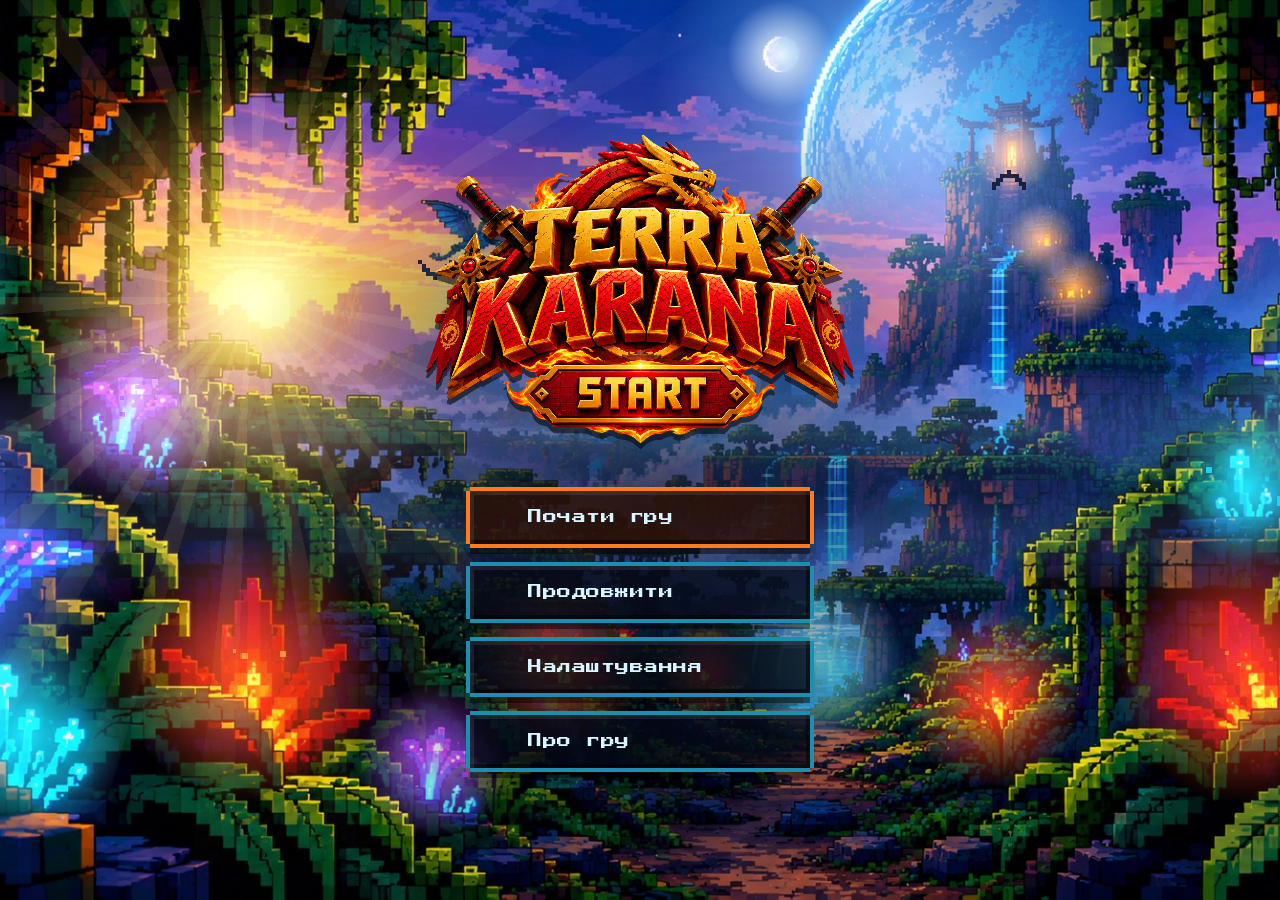
==== index.html @ a612be21 "Add files via upload" ====
<!DOCTYPE html>
<html lang="uk">
 
<head>
    <meta charset="UTF-8">
    <meta name="viewport" content="width=device-width, initial-scale=1.0, viewport-fit=cover">
    <title>Terra Karana: Start</title>
    <link rel="icon" type="image/png" href="title.png">
    <link rel="preconnect" href="https://fonts.googleapis.com">
    <link rel="preconnect" href="https://fonts.gstatic.com" crossorigin>
    <link href="https://fonts.googleapis.com/css2?family=Press+Start+2P&display=swap" rel="stylesheet">
    <link rel="stylesheet" href="style.css">
</head>
 
<body>
    <div class="stage" id="st">
        <img src="scene.jpg" alt="Піксельний світ з плавучими островами, грибами, що світяться, і заходом сонця">
        <div class="rays"></div>
        <div class="fog" style="top:40%"></div>
        <div class="fog" style="top:52%;animation-duration:70s;animation-direction:alternate-reverse;opacity:.75"></div>
        <div class="fall" style="left:72.4%;top:28%;width:1.4%;height:16%"></div>
        <div class="fall" style="left:62.3%;top:51%;width:1.6%;height:12%"></div>
        <div class="fall" style="left:58%;top:52%;width:1%;height:8%"></div>
        <div class="river"></div>
        <canvas id="cv" width="836" height="470"></canvas>
    </div>
 
    <main class="content">
        <img src="title.png" class="title" alt="Terra Karana">
        <nav class="menu" aria-label="Головне меню">
            <!-- Замініть href="#" на сторінки вашої гри -->
            <a class="btn btn--main" href="#">Почати гру</a>
            <a class="btn" href="#">Продовжити</a>
            <a class="btn" href="#">Налаштування</a>
            <a class="btn" href="#">Про гру</a>
        </nav>
    </main>
 
    <script src="script.js"></script>
</body>
 
</html>
---- style.css ----
/* ---------- база ---------- */
:root {
    --bg: #04050c;
    --ink: #d8f6ff;
    --cyan: #2fd0ff;
    --cyan-dim: #1c8fb0;
    --ember: #ff7a1c;
    --violet: #b04aff;
}

*,
*::before,
*::after {
    box-sizing: border-box
}

html,
body {
    margin: 0;
    padding: 0;
    background: var(--bg)
}

body {
    overflow-x: hidden
}

/* ---------- фон-сцена ---------- */
.stage {
    position: fixed;
    left: 50%;
    top: 50%;
    transform: translate(-50%, -50%);
    width: max(100vw, calc(100vh * 1672 / 941));
    aspect-ratio: 1672/941;
    overflow: hidden;
    z-index: 0;
    pointer-events: none;
}

.stage>img,
.stage>canvas {
    position: absolute;
    inset: 0;
    width: 100%;
    height: 100%;
    display: block
}

canvas {
    image-rendering: pixelated;
    pointer-events: none
}

.g {
    position: absolute;
    aspect-ratio: 1;
    border-radius: 50%;
    transform: translate(-50%, -50%);
    mix-blend-mode: screen;
    pointer-events: none;
    background: radial-gradient(circle, var(--c) 0, transparent 66%);
    animation: fl var(--d) ease-in-out var(--dl) infinite
}

@keyframes fl {

    0%,
    100% {
        opacity: var(--a)
    }

    35% {
        opacity: calc(var(--a)*.4)
    }

    60% {
        opacity: var(--a)
    }

    80% {
        opacity: calc(var(--a)*.65)
    }
}

.fall {
    position: absolute;
    transform: translateX(-50%);
    mix-blend-mode: screen;
    pointer-events: none;
    opacity: .6;
    background: repeating-linear-gradient(180deg, rgba(90, 220, 255, 0) 0 6px, rgba(150, 245, 255, .9) 6px 9px, rgba(90, 220, 255, 0) 9px 16px);
    background-size: 100% 32px;
    animation: fall 1.2s linear infinite;
    -webkit-mask-image: linear-gradient(90deg, transparent, #000 30%, #000 70%, transparent);
    mask-image: linear-gradient(90deg, transparent, #000 30%, #000 70%, transparent)
}

@keyframes fall {
    to {
        background-position: 0 32px
    }
}

.river {
    position: absolute;
    left: 57%;
    top: 67%;
    width: 8%;
    height: 8%;
    mix-blend-mode: screen;
    pointer-events: none;
    opacity: .35;
    background: repeating-linear-gradient(100deg, transparent 0 10px, rgba(160, 240, 255, .8) 10px 13px, transparent 13px 26px);
    background-size: 52px 100%;
    animation: rv 2.4s linear infinite
}

@keyframes rv {
    to {
        background-position: 52px 0
    }
}

.rays {
    position: absolute;
    left: 25.7%;
    top: 33%;
    width: 140%;
    aspect-ratio: 1;
    transform: translate(-50%, -50%);
    mix-blend-mode: screen;
    pointer-events: none;
    opacity: .2;
    background: repeating-conic-gradient(from 0deg, rgba(255, 190, 90, .9) 0 4deg, transparent 4deg 14deg);
    -webkit-mask-image: radial-gradient(circle, #000 0, transparent 36%);
    mask-image: radial-gradient(circle, #000 0, transparent 36%);
    animation: ry 90s linear infinite
}

@keyframes ry {
    to {
        transform: translate(-50%, -50%) rotate(360deg)
    }
}

.fog {
    position: absolute;
    left: -30%;
    width: 160%;
    height: 15%;
    mix-blend-mode: screen;
    pointer-events: none;
    background: radial-gradient(ellipse at 50% 50%, rgba(150, 160, 255, .32), transparent 70%);
    animation: dr 50s linear infinite alternate
}

@keyframes dr {
    from {
        transform: translateX(-9%)
    }

    to {
        transform: translateX(9%)
    }
}

@media (prefers-reduced-motion:reduce) {

    .g,
    .fall,
    .river,
    .rays,
    .fog {
        animation: none
    }
}

/* ---------- меню ---------- */
.content {
    position: relative;
    z-index: 2;
    min-height: 100vh;
    display: flex;
    flex-direction: column;
    align-items: center;
    justify-content: center;
    padding: max(24px, env(safe-area-inset-top, 0px)) 20px max(24px, env(safe-area-inset-bottom, 0px));
}

/* м'яке затемнення під меню, щоб текст читався на яскравій сцені */
.content::before {
    content: '';
    position: fixed;
    inset: 0;
    z-index: -1;
    pointer-events: none;
    background: radial-gradient(ellipse 42% 62% at 50% 56%, rgba(4, 5, 12, .62), transparent 78%);
}

.title {
    display: block;
    width: min(560px, 86vw);
    height: auto;
    margin: 0 0 44px;
    image-rendering: pixelated;
    filter: drop-shadow(0 6px 0 rgba(0, 0, 0, .55)) drop-shadow(0 0 28px rgba(47, 208, 255, .28));
}

.menu {
    display: flex;
    flex-direction: column;
    gap: 22px;
    width: min(340px, 86vw)
}

.btn {
    --edge: var(--cyan-dim);
    position: relative;
    display: block;
    padding: 18px 20px 18px 58px;
    font: 14px/1.2 'Press Start 2P', ui-monospace, monospace;
    letter-spacing: .5px;
    color: var(--ink);
    text-decoration: none;
    text-align: left;
    background: rgba(6, 10, 24, .78);
    /* «ступінчаста» піксельна рамка + об'ємна фаска */
    box-shadow:
        0 -4px 0 0 var(--edge), 0 4px 0 0 var(--edge), -4px 0 0 0 var(--edge), 4px 0 0 0 var(--edge),
        inset 4px 4px 0 0 rgba(255, 255, 255, .08), inset -4px -4px 0 0 rgba(0, 0, 0, .5),
        0 10px 0 0 rgba(0, 0, 0, .45);
    transition: transform .12s steps(2), background .12s;
}

.btn::before {
    /* піксельна стрілка-вказівник */
    content: '';
    position: absolute;
    left: 24px;
    top: 50%;
    width: 14px;
    height: 16px;
    transform: translateY(-50%);
    background: var(--edge);
    clip-path: polygon(0 0, 100% 50%, 0 100%);
    opacity: 0;
}

.btn:hover,
.btn:focus-visible {
    --edge: var(--cyan);
    transform: translateY(-3px);
    outline: none;
    background: rgba(10, 24, 48, .9);
    text-shadow: 0 0 10px rgba(47, 208, 255, .8);
}

.btn:hover::before,
.btn:focus-visible::before {
    opacity: 1
}

.btn:active {
    transform: translateY(2px)
}

.btn--main {
    --edge: var(--ember);
    background: rgba(44, 16, 6, .82)
}

.btn--main:hover,
.btn--main:focus-visible {
    --edge: #ffb04a;
    background: rgba(70, 26, 8, .92);
    text-shadow: 0 0 10px rgba(255, 150, 40, .85);
}

/* ---------- поява ---------- */
@keyframes rise {
    from {
        opacity: 0;
        transform: translateY(14px)
    }

    to {
        opacity: 1;
        transform: none
    }
}

.title {
    animation: rise .7s steps(7) both
}

.menu .btn {
    animation: rise .5s steps(5) both
}

.menu .btn:nth-child(1) {
    animation-delay: .35s
}

.menu .btn:nth-child(2) {
    animation-delay: .5s
}

.menu .btn:nth-child(3) {
    animation-delay: .65s
}

.menu .btn:nth-child(4) {
    animation-delay: .8s
}

@media (max-width:420px) {
    .btn {
        font-size: 12px;
        padding-left: 52px
    }

    .title {
        margin-bottom: 32px
    }
}

@media (prefers-reduced-motion:reduce) {

    .title,
    .menu .btn {
        animation: none
    }

    .btn {
        transition: none
    }
}
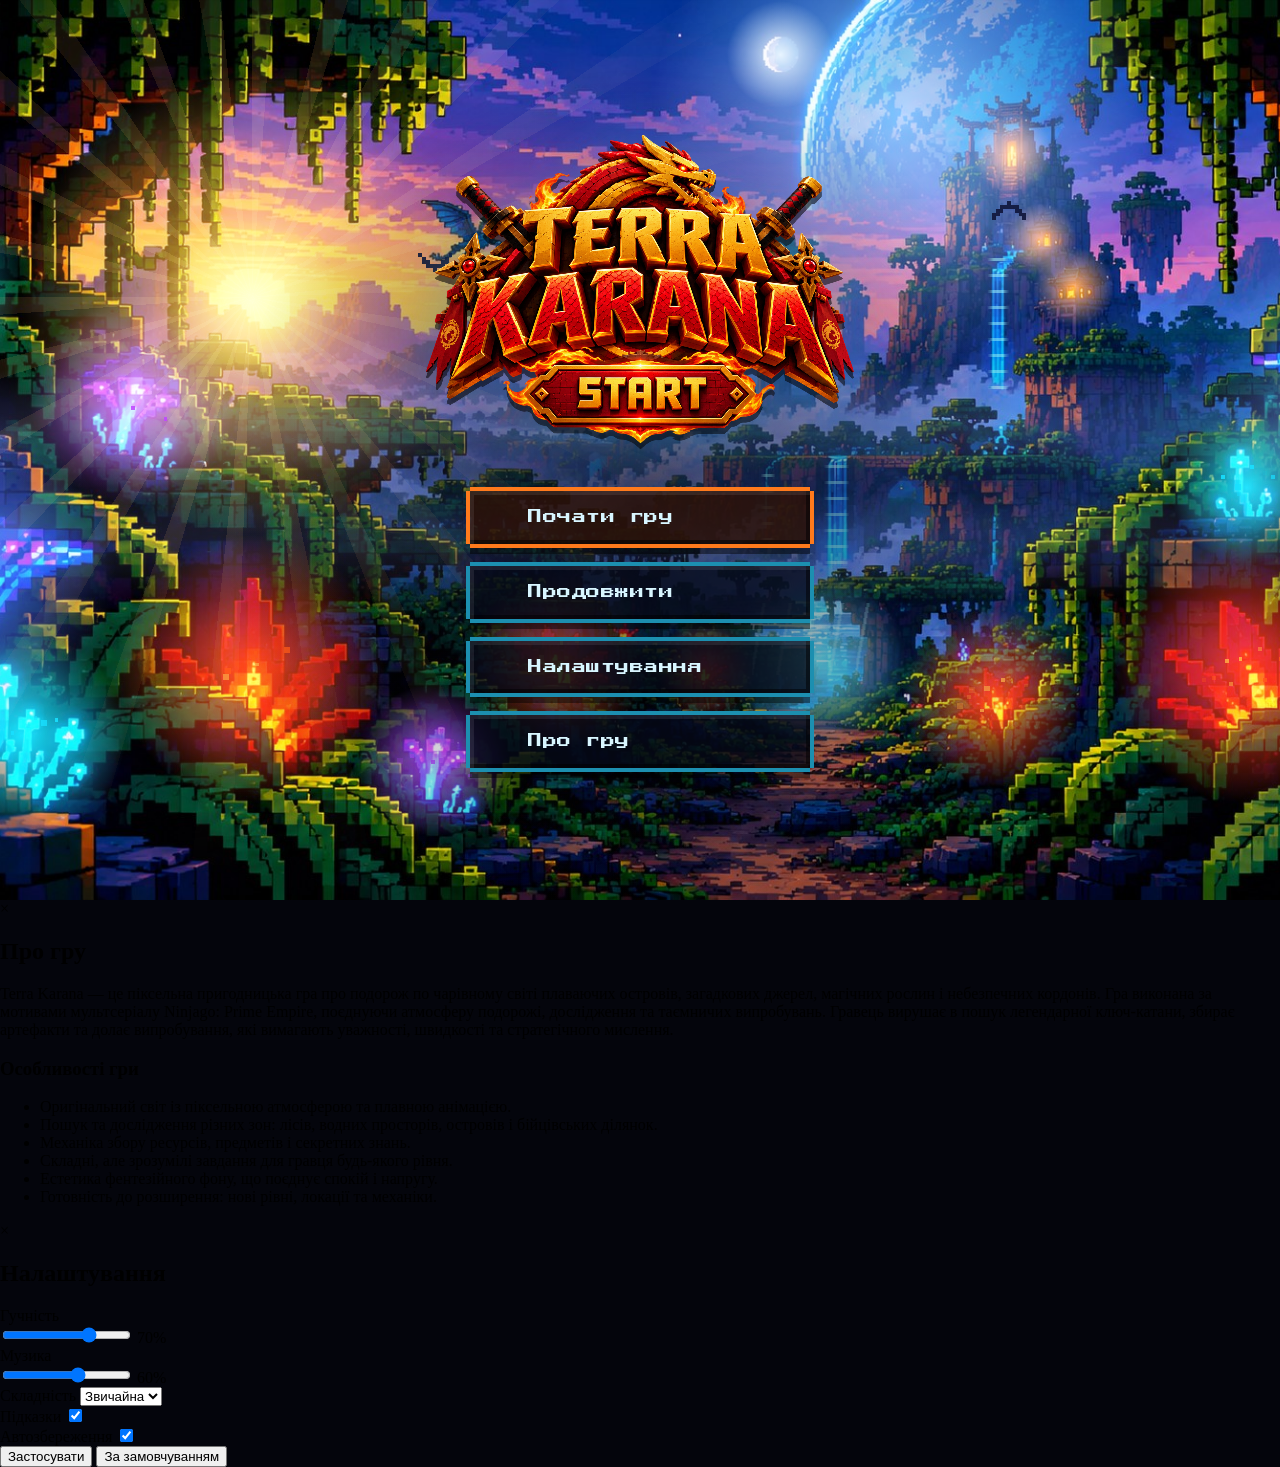
==== commit e2bb5bfe: "Update index.html" ====
--- a/index.html
+++ b/index.html
@@ -27,16 +27,97 @@
  
     <main class="content">
         <img src="title.png" class="title" alt="Terra Karana">
-        <nav class="menu" aria-label="Головне меню">
+        <nav class="menu" id="menu" aria-label="Головне меню">
             <!-- Замініть href="#" на сторінки вашої гри -->
-            <a class="btn btn--main" href="#">Почати гру</a>
-            <a class="btn" href="#">Продовжити</a>
-            <a class="btn" href="#">Налаштування</a>
-            <a class="btn" href="#">Про гру</a>
+            <a class="btn btn--main" href="#" id="startBtn">Почати гру</a>
+            <a class="btn" href="#" id="continueBtn">Продовжити</a>
+            <a class="btn" href="#" id="settingsBtn">Налаштування</a>
+            <a class="btn" href="#" id="aboutBtn">Про гру</a>
         </nav>
     </main>
- 
+    
+    <div class="modal" id="modal-about">
+        <div class="modal-content">
+            <span class="close" id="close-about-modal">&times;</span>
+            <h2>Про гру</h2>
+            <p>
+                Terra Karana — це піксельна пригодницька гра про подорож по чарівному світі
+                плаваючих островів, загадкових джерел, магічних рослин і небезпечних кордонів.
+                Гра виконана за мотивами мультсеріалу Ninjago: Prime Empire, поєднуючи атмосферу подорожі,
+                дослідження та таємничих випробувань. Гравець вирушає в пошук легендарної ключ-катани,
+                збирає артефакти та долає випробування, які вимагають уважності, швидкості та
+                стратегічного мислення.
+            </p>
+
+            <div class="modal-section">
+                <h3>Особливості гри</h3>
+                <ul>
+                    <li>Оригінальний світ із піксельною атмосферою та плавною анімацією.</li>
+                    <li>Пошук та дослідження різних зон: лісів, водних просторів, островів і бійцівських ділянок.</li>
+                    <li>Механіка збору ресурсів, предметів і секретних знань.</li>
+                    <li>Складні, але зрозумілі завдання для гравця будь-якого рівня.</li>
+                    <li>Естетика фентезійного фону, що поєднує спокій і напругу.</li>
+                    <li>Готовність до розширення: нові рівні, локації та механіки.</li>
+                </ul>
+            </div>
+        </div>
+    </div>
+    <div class="modal" id="modal-settings">
+        <div class="modal-content modal-content--settings">
+            <span class="close" id="close-settings-modal">&times;</span>
+            <h2>Налаштування</h2>
+
+            <div class="settings-grid">
+                <div class="setting-row">
+                    <label for="volume">Гучність</label>
+                    <div class="setting-control">
+                        <input type="range" id="volume" name="volume" min="0" max="100" value="70">
+                        <span class="value-badge" id="volumetxt">70%</span>
+                    </div>
+                </div>
+
+                <div class="setting-row">
+                    <label for="music">Музика</label>
+                    <div class="setting-control">
+                        <input type="range" id="music" name="music" min="0" max="100" value="60">
+                        <span class="value-badge" id="musictxt">60%</span>
+                    </div>
+                </div>
+
+                <div class="setting-row">
+                    <label for="difficulty">Складність</label>
+                    <select id="difficulty" name="difficulty">
+                        <option>Легка</option>
+                        <option selected>Звичайна</option>
+                        <option>Важка</option>
+                    </select>
+                </div>
+
+                <div class="setting-row setting-row--check">
+                    <label for="hintsToggle">Підказки</label>
+                    <label class="switch">
+                        <input type="checkbox" checked id="hintsToggle">
+                        <span class="slider"></span>
+                    </label>
+                </div>
+
+                <div class="setting-row setting-row--check">
+                    <label for="autosaveToggle">Автозбереження</label>
+                    <label class="switch">
+                        <input type="checkbox" checked id="autosaveToggle">
+                        <span class="slider"></span>
+                    </label>
+                </div>
+            </div>
+
+            <div class="settings-actions">
+                <button type="button" class="settings-btn settings-btn--main" id="applySettingsBtn">Застосувати</button>
+                <button type="button" class="settings-btn" id="resetSettingsBtn">За замовчуванням</button>
+            </div>
+        </div>
+    </div>
+
     <script src="script.js"></script>
 </body>
  
-</html>+</html>
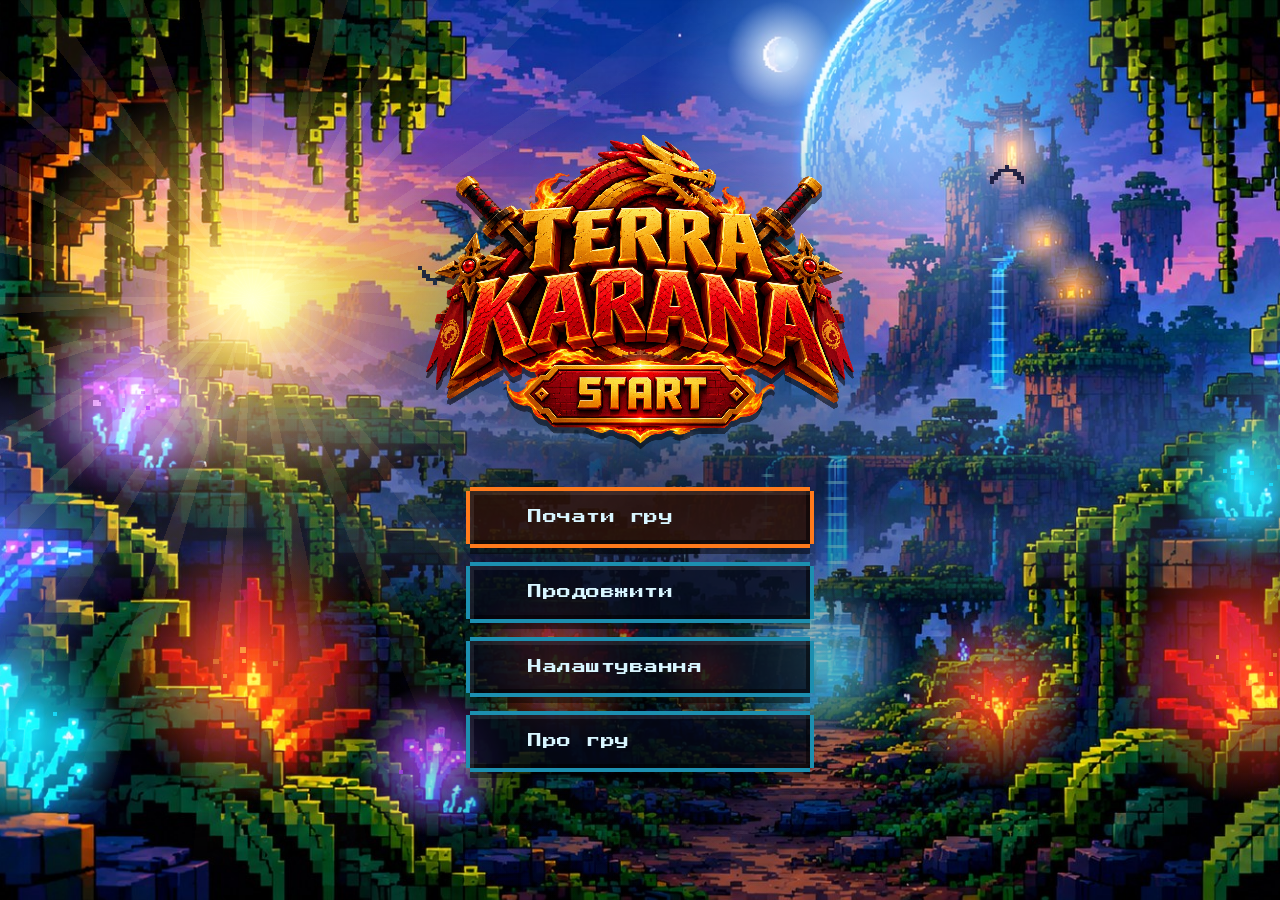
==== commit 54842dbe: "Update index.html" ====
--- a/index.html
+++ b/index.html
@@ -1,6 +1,6 @@
 <!DOCTYPE html>
 <html lang="uk">
- 
+
 <head>
     <meta charset="UTF-8">
     <meta name="viewport" content="width=device-width, initial-scale=1.0, viewport-fit=cover">
--- a/style.css
+++ b/style.css
@@ -335,4 +335,255 @@
     .btn {
         transition: none
     }
-}+}
+
+.modal {
+    display: none;
+    position: fixed;
+    inset: 0;
+    z-index: 4;
+    overflow: auto;
+    background: rgba(4, 6, 14, .72);
+    backdrop-filter: blur(2px);
+    padding: 24px;
+}
+
+.modal-content {
+    position: relative;
+    width: min(620px, 90vw);
+    margin: 13vh auto 0;
+    padding: 30px 24px 26px;
+    color: var(--ink);
+    background: rgba(8, 12, 24, .92);
+    border: 4px solid var(--cyan-dim);
+    box-shadow:
+        0 0 0 4px rgba(0, 0, 0, .42),
+        0 10px 0 0 rgba(0, 0, 0, .42),
+        0 0 24px rgba(47, 208, 255, .18);
+}
+
+.modal-content::before {
+    content: '';
+    position: absolute;
+    inset: 10px;
+    border: 2px solid rgba(47, 208, 255, .25);
+    pointer-events: none;
+}
+
+.modal-content h2 {
+    margin: 0 0 18px;
+    font: 20px/1.2 'Press Start 2P', ui-monospace, monospace;
+    letter-spacing: 1px;
+    color: var(--ink);
+    text-shadow: 0 0 12px rgba(47, 208, 255, .5);
+}
+
+.modal-section {
+    margin-top: 22px;
+}
+
+.modal-section h3 {
+    margin: 0 0 12px;
+    font: 12px/1.5 'Press Start 2P', ui-monospace, monospace;
+    color: #ffd27a;
+    text-shadow: 0 0 10px rgba(255, 170, 59, .45);
+}
+
+.modal-content p,
+.modal-section li,
+.setting-row label,
+.setting-row select,
+.value-badge,
+.settings-btn {
+    margin: 0;
+    font: 11px/1.7 'Press Start 2P', ui-monospace, monospace;
+    color: rgba(216, 246, 255, .9);
+    text-shadow: 0 0 10px rgba(47, 208, 255, .18);
+}
+
+.modal-section ul {
+    margin: 0;
+    padding-left: 22px;
+    list-style: square;
+}
+
+.modal-section li + li {
+    margin-top: 10px;
+}
+
+.modal-content--settings {
+    width: min(720px, 92vw);
+}
+
+.settings-grid {
+    display: grid;
+    gap: 18px;
+    margin-top: 26px;
+}
+
+.setting-row {
+    display: grid;
+    grid-template-columns: minmax(140px, 220px) 1fr;
+    gap: 16px;
+    align-items: center;
+}
+
+.setting-row label {
+    color: var(--ink);
+}
+
+.setting-control {
+    display: flex;
+    align-items: center;
+    gap: 12px;
+}
+
+.setting-control input[type="range"] {
+    flex: 1;
+    accent-color: var(--cyan);
+    height: 12px;
+    cursor: pointer;
+}
+
+.value-badge {
+    min-width: 52px;
+    padding: 6px 8px;
+    text-align: center;
+    background: rgba(14, 26, 44, .8);
+    border: 2px solid var(--cyan-dim);
+    color: var(--ink);
+}
+
+.setting-row select {
+    width: 100%;
+    padding: 12px 14px;
+    border: 3px solid var(--cyan-dim);
+    background: rgba(10, 18, 30, .9);
+    color: var(--ink);
+    box-shadow: inset 0 0 0 2px rgba(255, 255, 255, .04);
+}
+
+.setting-row--check {
+    grid-template-columns: minmax(140px, 220px) 1fr;
+}
+
+.switch {
+    position: relative;
+    display: inline-block;
+    width: 58px;
+    height: 30px;
+    justify-self: start;
+}
+
+.switch input {
+    opacity: 0;
+    width: 0;
+    height: 0;
+}
+
+.slider {
+    position: absolute;
+    inset: 0;
+    background: rgba(15, 22, 34, .9);
+    border: 3px solid var(--cyan-dim);
+    transition: .2s ease;
+    cursor: pointer;
+}
+
+.slider::before {
+    content: '';
+    position: absolute;
+    left: 4px;
+    top: 4px;
+    width: 16px;
+    height: 14px;
+    background: var(--ink);
+    transition: .2s ease;
+}
+
+.switch input:checked + .slider {
+    background: rgba(19, 42, 60, .9);
+    border-color: var(--cyan);
+}
+
+.switch input:checked + .slider::before {
+    transform: translateX(28px);
+    background: var(--cyan);
+}
+
+.settings-actions {
+    display: flex;
+    justify-content: flex-end;
+    gap: 14px;
+    margin-top: 26px;
+}
+
+.settings-btn {
+    padding: 12px 18px;
+    border: 3px solid var(--cyan-dim);
+    background: rgba(8, 15, 27, .85);
+    color: var(--ink);
+    cursor: pointer;
+    box-shadow: 0 4px 0 0 rgba(0, 0, 0, .4);
+    transition: transform .12s steps(2), border-color .12s;
+}
+
+.settings-btn:hover,
+.settings-btn:focus-visible {
+    transform: translateY(-2px);
+    border-color: var(--cyan);
+    outline: none;
+}
+
+.settings-btn--main {
+    border-color: var(--ember);
+    background: rgba(44, 16, 6, .82);
+}
+
+.close {
+    position: absolute;
+    top: 12px;
+    right: 12px;
+    width: 34px;
+    height: 34px;
+    display: grid;
+    place-items: center;
+    font: 24px/1 'Press Start 2P', ui-monospace, monospace;
+    color: var(--ink);
+    background: rgba(12, 20, 36, .8);
+    border: 3px solid var(--cyan-dim);
+    box-shadow: 0 4px 0 0 rgba(0, 0, 0, .4);
+    cursor: pointer;
+    transition: transform .12s steps(2), border-color .12s;
+}
+
+.close:hover,
+.close:focus-visible {
+    transform: translateY(-2px);
+    border-color: var(--cyan);
+    text-shadow: 0 0 10px rgba(47, 208, 255, .8);
+    outline: none;
+}
+
+.close:active {
+    transform: translateY(2px);
+}
+
+@media (max-width: 480px) {
+    .modal {
+        padding: 16px;
+    }
+
+    .modal-content {
+        margin-top: 22vh;
+        padding: 22px 18px 18px;
+    }
+
+    .modal-content h2 {
+        font-size: 15px;
+    }
+
+    .modal-content p {
+        font-size: 9px;
+    }
+}
